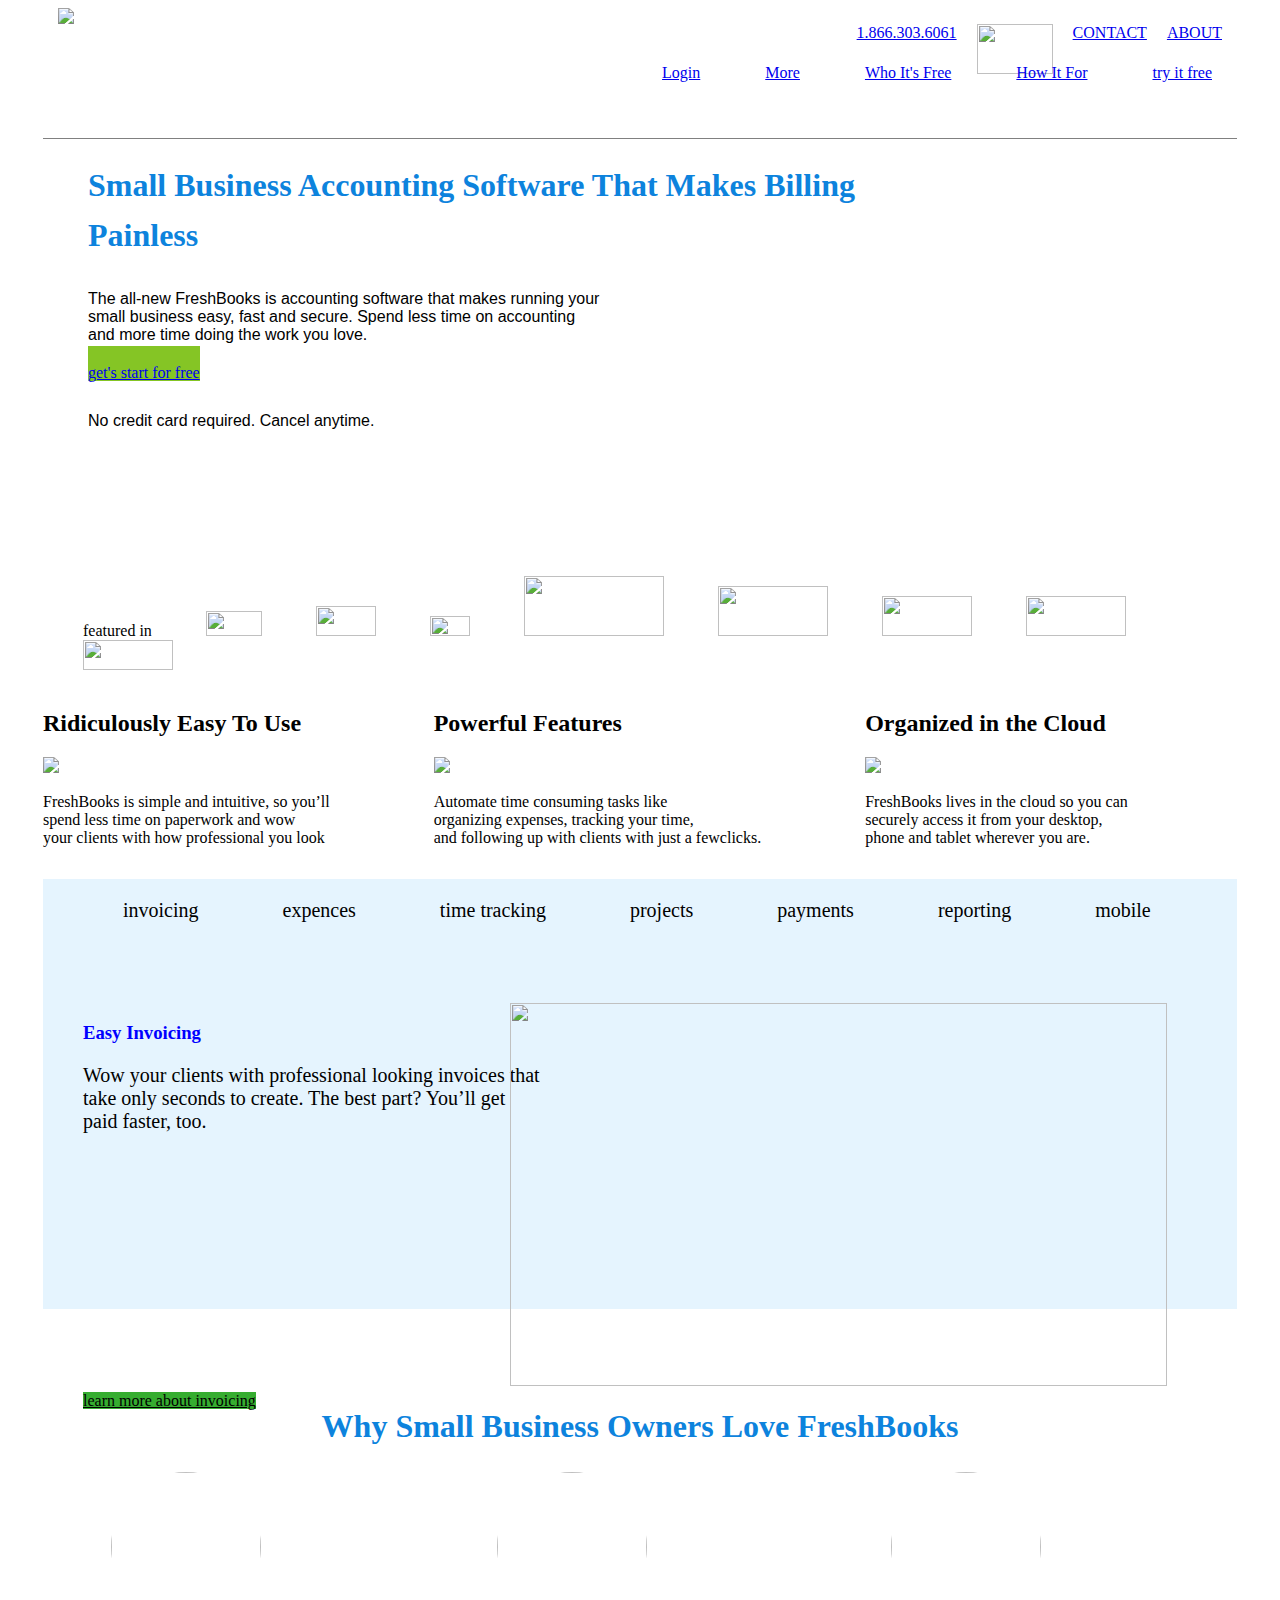
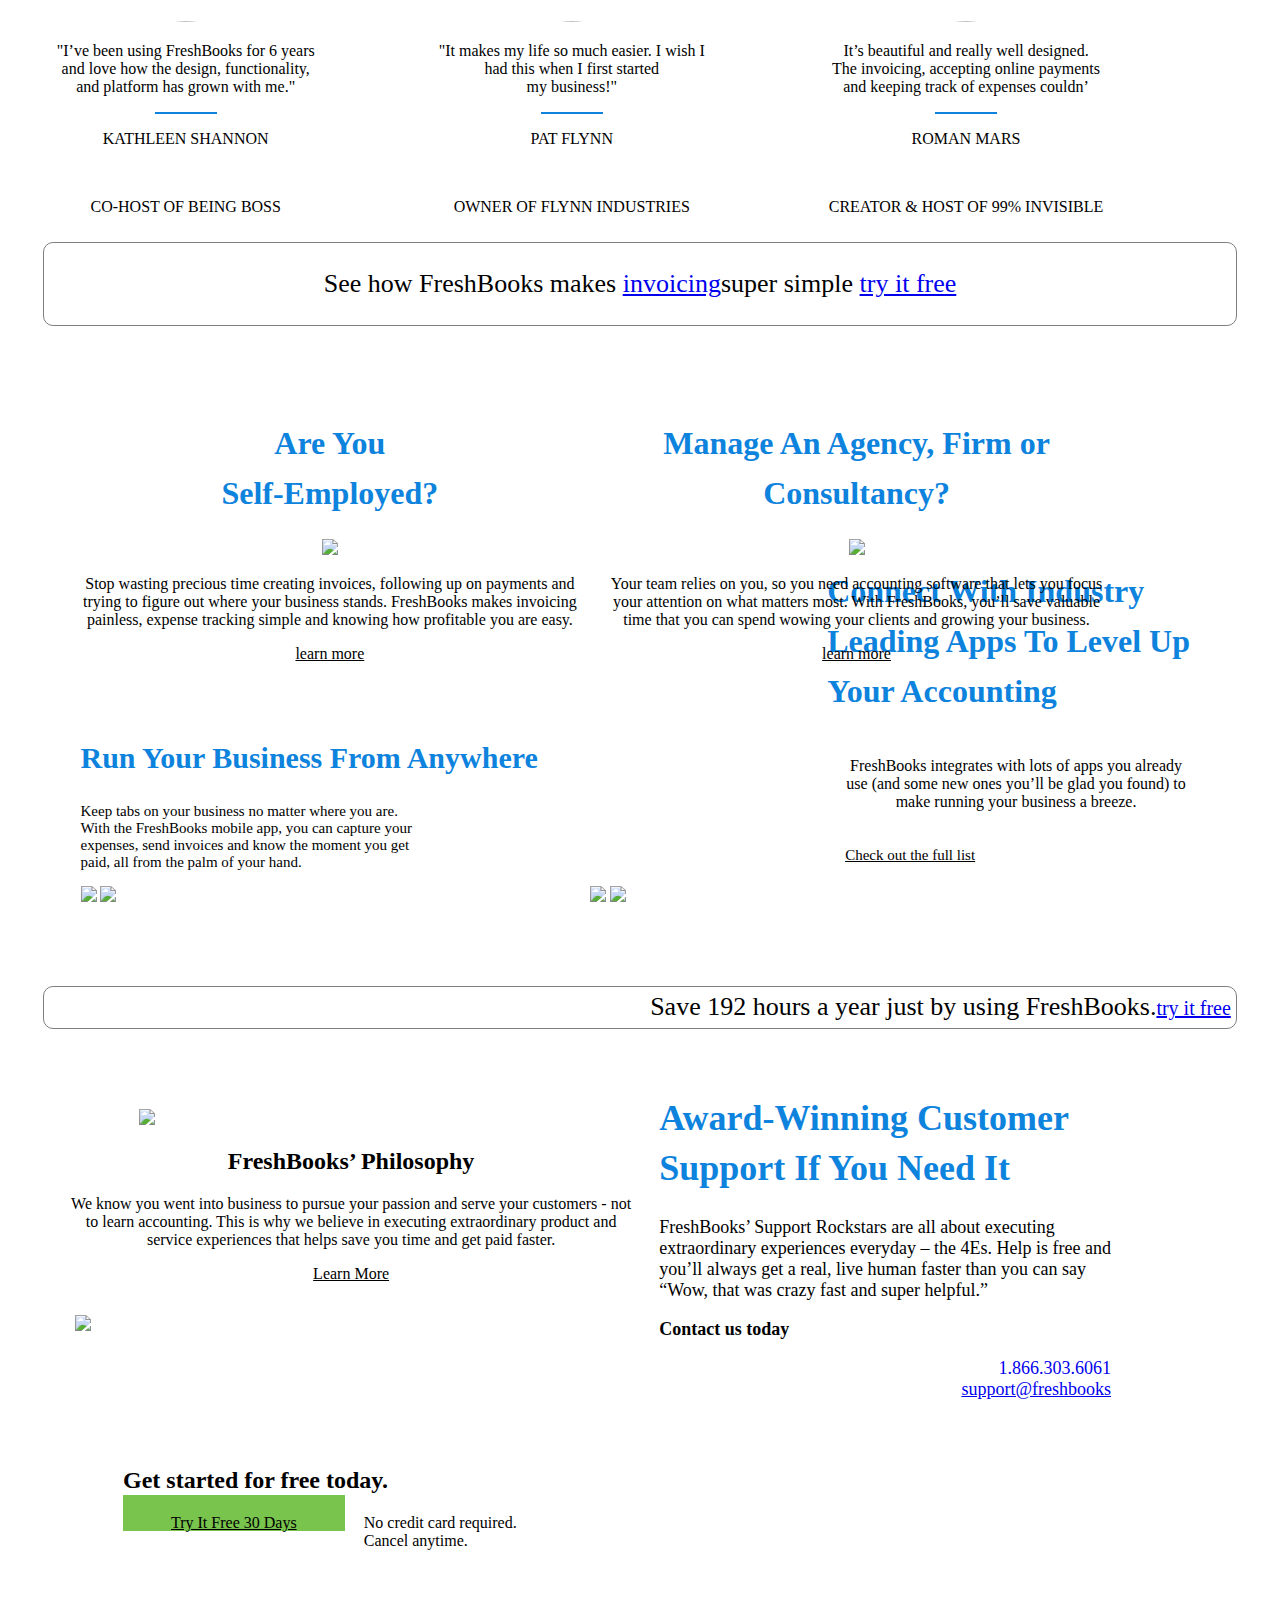
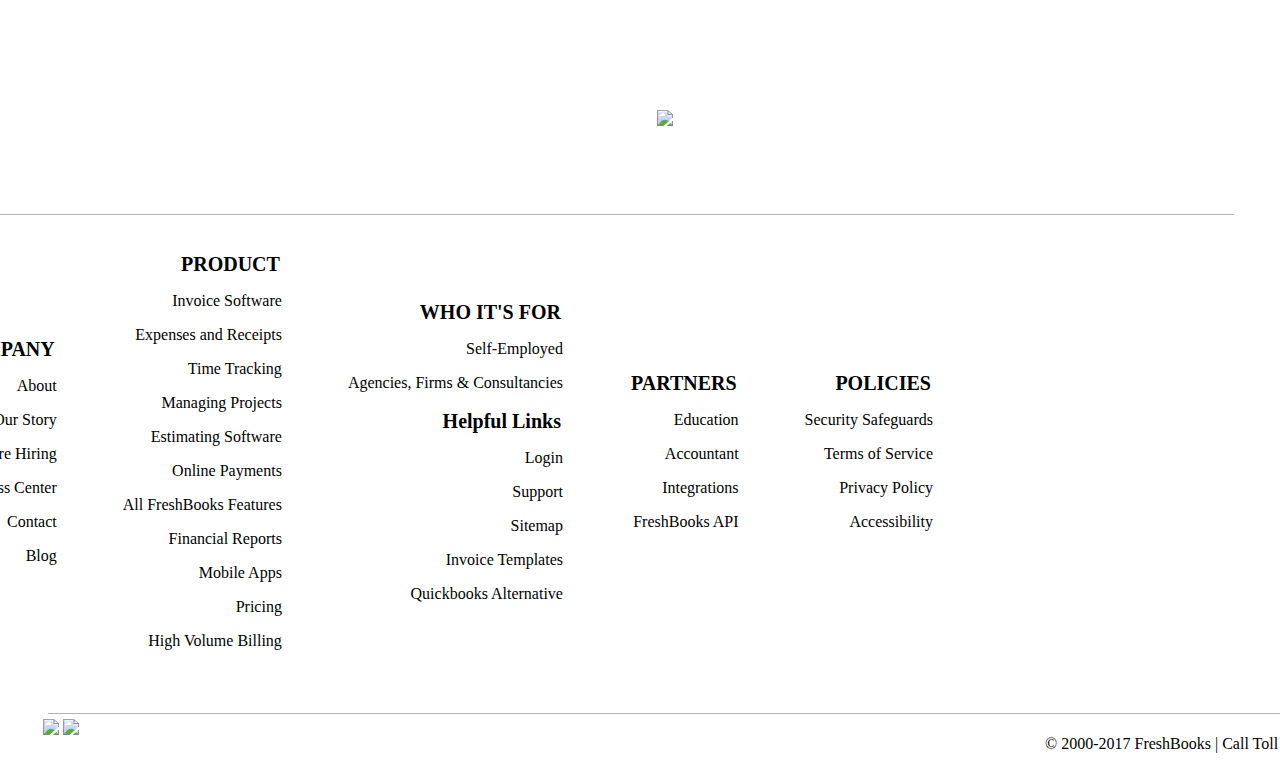
==== index.html @ 852a079d "Add files via upload" ====
<!DOCTYPE html>
<html>
<head>
	<title></title>
	<meta charset="utf-8">
	<link rel="stylesheet" type="text/css" href="css/font-awesome.css">
	<link rel="stylesheet" type="text/css" href="css/bootstrap.css">
	<link rel="stylesheet" type="text/css" href="style.css">
</head>
<body>
<header>
	<div class="logo"><img src="images/images fresh.png" width="120"></div>
			<div class="haute">
				<nav class="row" height="70">
     <ul>
       <li><a href="#"> ABOUT</a></li>
        <li><a href="#" >CONTACT</a></li>
        <li><img src="images/images.png" width="76" height="50" ></li>
        <li><a href="#">1.866.303.6061</a></li>
      </ul>
    </nav> 
      </div>
			<div class="basse">
				<ul>
					<li><a href="#" class="btn btn-primary btn-xm">try it free</a></li>
					<li><a href="#"> How It For</a></li>
        <li><a href="#" >Who It's Free </a></li>
        <li><a href="#">More</a></li>
        <li><a href="#">Login</a></li>
				</ul>
			</div>
</header>
<div class="corps">
	<h1 >Small Business Accounting Software That Makes Billing<br> Painless</h1>
	<p>The all-new FreshBooks is accounting software that makes running your<br> small business easy, fast and secure. Spend less time on accounting<br> and more time doing the work you love.</p>
	<a href="#" class="btn btn-success btn-lg">get's start for free</a><br>
	<p>No credit card required. Cancel anytime.</p>
</div>
<div class="sponsor">
	<ul>
		<li>featured in</li>
		<li><img src="image/cnet.svg" width="56px" height="25px"></li>
		<li><img src="image/forbes.svg" width="60px" height="30px"></li>
		<li><img src="image/cnn.svg"  width="40px" height="20px"></li>
		<li><img src="image/the-new-york-times.svg"  width="140px" height="60px"></li>
		<li><img src="image/techcrunch.svg"  width="110px" height="50px"></li>
		<li><img src="image/mashable.svg"  width="90px" height="40px"></li>
		<li><img src="image/bloomberg.svg"  width="100px" height="40px"></li>
		<li><img src="image/fast-company.svg"  width="90px" height="30px"></li>
	</ul>
</div>
<div class="cloud">
	<div class="clo">
		<h2>Ridiculously Easy To Use</h2>
		<img src="image/pillar-easy-to-use.png">
		<p>FreshBooks is simple and intuitive, so you’ll <br>spend less time on paperwork and wow <br>your clients with how professional you look</p>
	</div>
	<div class="clos">
		<h2>Powerful Features</h2>
		<img src="images/pillar-powerful-features.png">
		<p>Automate time consuming tasks like <br>organizing expenses, tracking your time, <br>and following up with clients with just a fewclicks.</p>
	</div>
	<div class="clo">
	<h2>Organized in the Cloud</h2>
		<img src="image/pillar-cloud.png">
		<p>FreshBooks lives in the cloud so you can<br>securely access it from your desktop,<br>phone and tablet wherever you are.</p>
	</div>
	
</div>
<div class="innove">
	<div class="innove-menu">
		<ul>
			<li><a>invoicing</a></li>
			<li><a>expences</a></li>
			<li><a>time tracking</a></li>
			<li><a>projects</a></li>
			<li><a>payments</a></li>
			<li><a>reporting</a></li>
			<li><a>mobile</a></li>
		</ul>
	</div>
	<h3>Easy Invoicing</h3>
	<p>Wow your clients with professional looking invoices that<br> take only seconds to create. The best part? You’ll get <br>paid faster, too.</p>
	<a href="#" class="btn btn-primary btn-lg">learn more about invoicing</a>
	<img src="images/carousel-invoices.png" width="657px" height="383px">
</div>
	<div class="sma">
	<h1>Why Small Business Owners Love FreshBooks</h1>
		<div class="kat">
			<img src="images/kathleen-shannon@2x2.jpg" class="image-circle">
			<p>"I’ve been using FreshBooks for 6 years <br>and love how the design, functionality,<br>and platform has grown with me."
			</p>
			<hr><p>KATHLEEN SHANNON </p><br><p>CO-HOST OF BEING BOSS</p>
		</div>
		<div class="pat">
			<img src="images/pat-flynn-photo@2x1.jpg" class="image-circle">
			<p>"It makes my life so much easier. I wish I <br>had this when I first started <br>my business!"</p>
			<hr><p>PAT FLYNN </p><br><p>OWNER OF FLYNN INDUSTRIES</p>
		</div>
		<div class="rom">
			<img src="images/roman-mars@2x.jpg" class="image-circle">
			<p>It’s beautiful and really well designed. <br>The invoicing, accepting online payments<br> and keeping track of expenses couldn’</p>
			<hr><p>ROMAN MARS </p><br><p>CREATOR & HOST OF 99% INVISIBLE</p>
		</div>

	</div>
	<div class="fax">
		<p>See how FreshBooks makes <a href="#">invoicing</a>super simple <a href="#" class="btn btn-success">try it free</a></p>
	</div>
	<div class="learn">
		<div class="empl">
			<h1>Are You<br>Self-Employed?</h1>
			<img src="image/self.jpg">
			<p>Stop wasting precious time creating invoices, following up on payments and <br>trying to figure out where your business stands. FreshBooks makes invoicing <br>painless, expense tracking simple and knowing how profitable you are easy.</p>
			<a href="#" class="btn btn-primary">learn more</a>	
		</div>
		<div class="age">
			<h1>Manage An Agency, Firm or<br>Consultancy?</h1>
			<img src="image/agencies.jpg">
			<p>Your team relies on you, so you need accounting software that lets you focus <br>your attention on what matters most. With FreshBooks, you’ll save valuable <br>time that you can spend wowing your clients and growing your business.</p>
			<a href="#" class="btn btn-primary">learn more</a>
				
		</div>
	</div>
<div class="run">
  <div class="col">
     <h1>Run Your Business From Anywhere</h1>	
     <p>Keep tabs on your business no matter where you are.<br> With the FreshBooks mobile app, you can capture your <br>expenses, send invoices and know the moment you get<br> paid, all from the palm of your hand.</p>	
     <img src="images/apple.png" width="130">
     <img src="images/image play.jpg" width="130">
     </div>
     </div>

     <img src="images/mobile-download.png" width="600">

<img src="images/add-ons-rev.png" width="700">

<div class="con">
   <h1>Connect With Industry <br>Leading Apps To Level Up <br>Your Accounting</h1>
<p>FreshBooks integrates with lots of apps you already <br>use (and some new ones you’ll be glad you found) to <br> make running your business a breeze.</p>
 <a href="#" class="btn btn-primary">Check out the full list</a>
 </div>  
   	

<div class="save">
		<p>Save 192 hours a year just by using FreshBooks.<a href="#" class="btn btn-success">try it free</a></p>
	</div>
 

  <div class="support-customer">
  <h1>Award-Winning Customer <br>Support If You Need It</h1>
  <p>FreshBooks’ Support Rockstars are all about executing<br> extraordinary experiences everyday – the 4Es. Help is free and<br> you’ll always get a real, live human faster than you can say<br> “Wow, that was crazy fast and super helpful.”</p>
  <p><strong>Contact us today</strong></p>
  <span class="cont-det">
  <a href="tel:tel:18663036061"><span class="phone">1.866.303.6061</a>
  <p><a href="maillto:Support@fresbooks.com">support@freshbooks</a></p>
  </span>
  </div>


<div class="support-img">
			<img src="images/support.jpg" width="500">
		</div>
<div class="fresh-philo">
	<h2>FreshBooks’ Philosophy</h2>
	<p>We know you went into business to pursue your passion and serve your customers - not<br> to learn accounting. This is why we believe in executing extraordinary product and<br> service experiences that helps save you time and get paid faster.</p>

	<a href="#" class="btn btn-primary">Learn More</a>	
</div>
<div class="profile-img">
<img src="images/freshfaces.jpg" width="1300">
</div>
    
	<div class="get-started">
	<h2>Get started for free today.</h2>
	<a href="#" class="btn btn-primary">Try It Free 30 Days</a>
	<div class="cred-card">
	<span>No credit card required.<br>
    Cancel anytime.</span>
    </div>
	</div>
	
     <div class="logo-join">
   <img src="images/join-10-million.svg" width="500">
   </div>


<div class="container">
<article class="rev-elmt">
	<table>
	  <tbody>
	   <tr>
	     <td>
 <img src="images/fresh.png" width="96">
    </td>

    <td>
  <nav>
  	<h3>COMPANY</h3>
  	<p>About</p>
  	<p>Our Story</p>
  	<p>We're Hiring</p>
  	<p>Press Center</p>
  	<p>Contact<p>
    <p>Blog</p>
  </nav>
  </td>

  <td>
<nav>
<h3>PRODUCT</h3>
  	<p>Invoice Software</p>
  	<p>Expenses and Receipts</p>
  	<p>Time Tracking</p>
  	<p>Managing Projects</p>
  	<p>Estimating Software<p>
    <p>Online Payments</p>
    <p>All FreshBooks Features</p>
  	<p>Financial Reports</p>
  	<p>Mobile Apps</p>
  	<p>Pricing</p>
  	<p>High Volume Billing<p>
</nav>
</td>

  <td>
  <nav>
  	<h3>WHO IT'S FOR</h3>
  	<p>Self-Employed</p>
  	<p>Agencies, Firms & Consultancies</p>

    <h3>Helpful Links</h3>
    <p>Login</p>
  	<p>Support</p>
  	<p>Sitemap</p>
  	<p>Invoice Templates</p>
  	<p>Quickbooks Alternative<p>
  </nav>
</td>

   <td>
   <nav>
   	<h3>PARTNERS</h3>
    <p>Education</p>
  	<p>Accountant</p>
  	<p>Integrations</p>
  	<p>FreshBooks API<p>
   </nav>
  </td>
   
   <td>
  <nav>
    <h3>POLICIES</h3>
    <p>Security Safeguards</p>
  	<p>Terms of Service</p>
  	<p>Privacy Policy</p>
  	<p>Accessibility<p>
  </nav>
   </td>
   </tr>
   </tbody>
   </table>
   </div>
</article>
  <footer>


         <div class="container">
            <div class="card-icons">

				<a href="https://www.twitter.com/" class="icon-circle"><i class="fa fa-twitter"></i></a>
				<a href="https://www.facebook.com/" class="icon-circle" ><i class="fa fa-facebook"></i></a>
				<a href="https://plus.google+.com/" class="icon-circle"><i class="fa fa-google+"></i></a>
				<a href="https://www.youtube.com/" class="icon-circle"><i class="fa fa-youtube"></i></a>
				<a href="https://www.instagram.com/" class="icon-circle" ><i class="fa fa-instagram"></i></a>
			</div>
			</div>
           <div class="app-store-apple">
			<img src="images/image play.jpg" width="120">
            <img src="images/apple.png" width="120">
            </div>


            <div class="footer-copy">
              <div class="col-lg 6 col-xs 6" >
				<span>&copy; 2000-2017 FreshBooks | Call Toll Free: 1.866.303.6061</span>
			</div>
			</div>
			

 </footer>			


    		
			
    

</body>
</html>
---- style.css ----
header{
	
	height: 130px;
	border-bottom: 1px solid;
	border-color: gray;
}

body{
	padding-left: 35px;
	padding-right: 35px;

}
.logo{
	width: 120px;
	height: 20px;
	margin-left: 15px;
	float: left;
}
.haute{
	width: 850px;
	height: 40px;
	float: right;
	margin-right: 15px;
	text-align: left;

}
.basse{
	width: 900px;
	height: 40px;
	float: right;
	margin-right: 15px;
}
.haute ul li{
	float: right;
	display: inline-block;
	padding-left: 20px;
	color: rgb(173, 173, 173);
}
.basse ul li{
	display: inline-block;
	padding-left: 55px;
	float: right;
	padding-right: 10px;
	color: rgb(173, 173, 173);
}


.corps{
	width: 1280px;
	height: 400px;
	background-image: url("images/home.jpg");
	padding-left: 45px;
}
h1{
	color: #0d83dd;
	line-height: 50px;
}
.corps p{
	font-family: arial;
	margin-top: 30px;
	margin-bottom: 20px;
	text-align: left;
}
.corps .btn{
	width: 250px;
	height: 60px;
	margin-bottom: 20px;
	background-color: #85c525;
	padding-top: 18px;
}*/
.sponsor{
	background-color: #f1f1f1;

	}

.sponsor ul li{
	list-style-type:none;
	display: inline; 
	padding-right: 50px;

}
.cloud .clo,.clos{
	display: inline-block;
	margin-right: 100px;
}
.innove{
	height:430px;
	background-color: #e5f4fe;
	padding-left: 40px;
}
.innove ul li{
	display: inline-block;
	padding-right: 80px;
	padding-top: 20px;
	font-size: 20px;


}
.innove img{
	position: relative;
	bottom: 150px;
	left: 250px;
	
}
.innove .btn{
	color: black;
	background-color:transparent;
	background-color: rgb(54, 173, 48);
	position: relative;
	bottom: 130px;
}
.innove .btn:hover{
	color: white;
	background-color: green; }
.innove h3{
	color: blue;
	margin-top: 100px;
	margin-bottom: 20px;
}
.innove p{
	font-size: 20px;
}
.sma img {
	width: 150px;
	height: 150px;
}
.image-circle{
	border-radius: 100%;

}


.sma{
	position: relative;
	top: 70px;
	text-align: center;
}
.sma .kat,.pat,.rom{
	display: inline-block;
	padding-right: 120px;
}

hr {
	width: 60px;
	border: 1px solid #0d83dd ;
}


.fax{
	border: 1px solid gray;
	position: relative;
	top: 80px;
	text-align: center;
	border-radius: 10px;
	font-size: 26px;
}
.fax.btn{
	width: 180px;
	height: 70px;
	margin-top: 10px;
	font-size: 20px;
	padding-bottom: 30px;
}
.learn{
	position: relative;
	top: 150px;
	margin: 0 40px;

}
.learn .empl,.age{
	display: inline-block;
	text-align: center;
	padding-right: 30px;

}
.learn .btn{
 	width: 150px;
 	height: 30px;
 	background: transparent;
 	color: black;
 	
}
.learn .btn:hover{
	color: white;
	background: blue;
}
/*.mob{
	position: relative;
	top: 120px;
}
.phone{
	
	background: black;
}
.mobile h1{
	padding-top: 90px;
}
.co{
	position: relative;
	top: 200px;
	width: 330px;
	height: 480px;
}
.c2{
	float: right;

}*/

.run {
   display: inline-block;
   padding-top: 200px;
   font-size: 15px;
  margin-left: 2.5em;
  margin-right : 3.2em;
  
}

.con{
	float: right;
	padding-top: 25px;
	padding: 2em;
}

.con .btn{
	width: 200px;
 	height: 50px;
 	background: transparent;
 	color: black;
 	text-align: center;
 	font-size: 15px;
 	border-color: rgb(160, 155, 155);
 	padding: 1.2em;
}

.con p{
	text-align: center;
	padding: 1.2em;
}


.save{
	border: 1px solid gray;
	position: relative;
	top: 80px;
	text-align: right;
	border-radius: 10px;
	font-size: 26px;
}
.save .btn{
	width: 180px;
	height: 50px;
	margin-top: 10px;
	font-size: 20px;
	padding-bottom: 30px;
}
.save p {
	float: center;
    text-align: right;
    margin: 0.2em
}
.support-customer {
	float: right;
	padding-top: 120px;
	text-align: justify;
	font-size: 18px;
	padding-right: 7em;
	font-family: times New Roman, sans-serif;
}

.support-img{
	padding-top: 10em;
	margin-left: 6em;
}

 a{
 text-align: left;
}

.fresh-philo{
	text-align: center;
}

.fresh-philo .btn{
   color: black;
	background-color:transparent;
	bottom: 130px;
	border-color: rgb(196, 194, 194);
	width: 10em;
}

.profile-img{
	padding: 2em;
	padding-left: 2em;
	margin-right: 2.2em;
	text-align: left;
}

.get-started{
	float: left;
	padding: 5em;
}
.logo-join img{
	float: right;
	text-align: left;
	padding: 5em;
}

.get-started .btn{
	color: black;
	background-color: rgb(120, 196, 76);
	bottom: 500px;
	border-color:rgb(196, 194, 194) ;
	width: 18em;
	padding-left: 3em;
	padding-right: 3em;
	padding-top: 1.2em;
	height: 4.5em;
	text-align: center;
}

.cred-card{
	float: right;
	text-align: center;
}

span{
	float: right;

}

.get-started .cred-card{
	margin-left: 1.2em;
	text-align: justify;
}


/*.footer-log {
	float: left;
	padding: 9em;
	text-align: left;
}

.footer-comp{
	display: inline-table;
	text-align: center;
	padding: 8em;

	
}

.footer-prod{
	display: inline-table;
	float: right;	
}


.footer-for{
	display: inline-table;
	float: right;
}


.footer-part{
	display: inline-table;
	float: right;
	
}

.footer-poli{
	display: inline-table;
	float: right;
}*/

footer{
	text-align: center;
	float: left;
	clear: both;
}

td{
	padding: 2em;

}


td h3{
	font-size: 20px;
	height: 1px solid;
	padding-top: 0.1em;
	margin: 0.1em;
	text-align: center;

}
.rev-elmt h3{
   text-align: right;

}

.icon-circle {
	width: 18em;
	font-size: 35px;
	text-align: right;
}

.card-icon{
float: right;
text-align: right;
}
.footer-copy {
	text-align: right;
	float: right;
	padding: 1em;
	padding-right: 2em;

}

.app-store-apple{
	float: left;
	text-align: right;
}

.container{
	float: right;
	text-align: right;
	margin: 0.3em;
	margin-top: 0.5em;
	border-top: 1px solid;
	width: 1400px;
	margin-right: 0.2em;
	border-color: rgb(183, 178, 178);

}
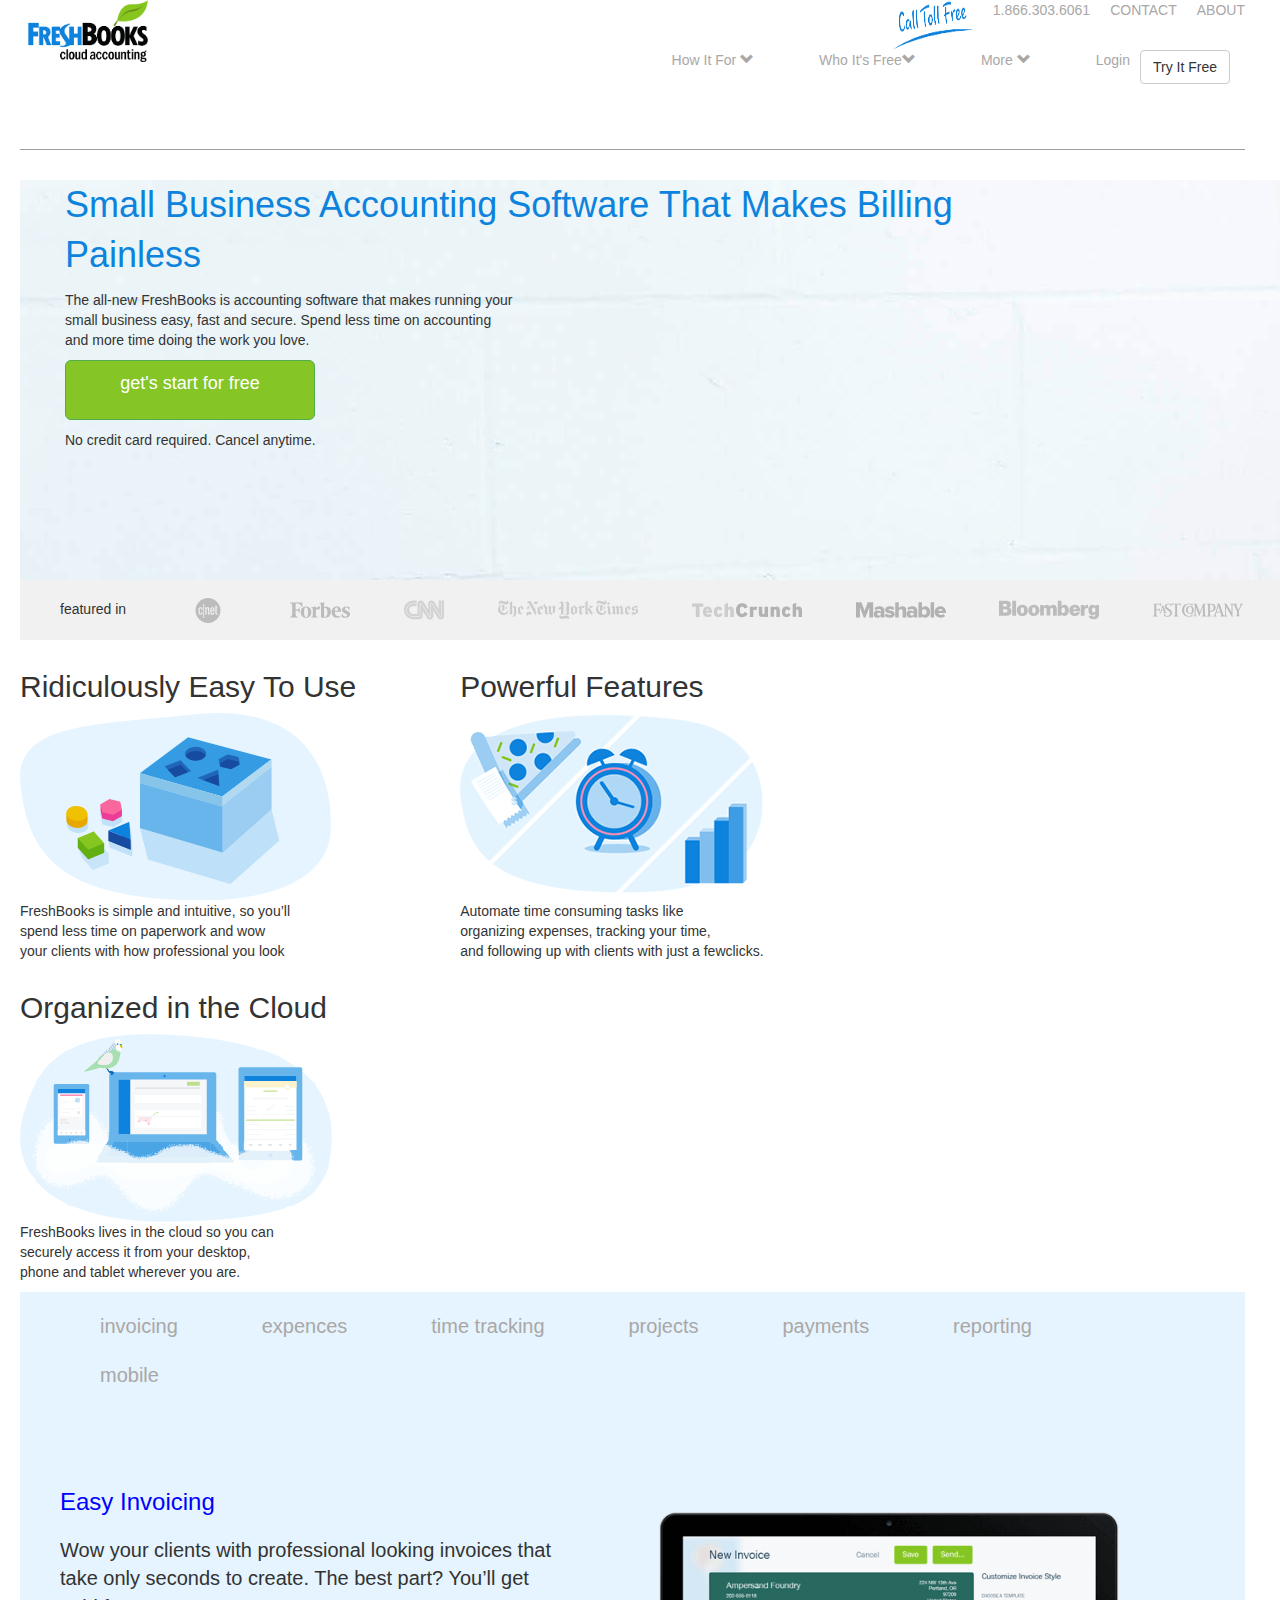
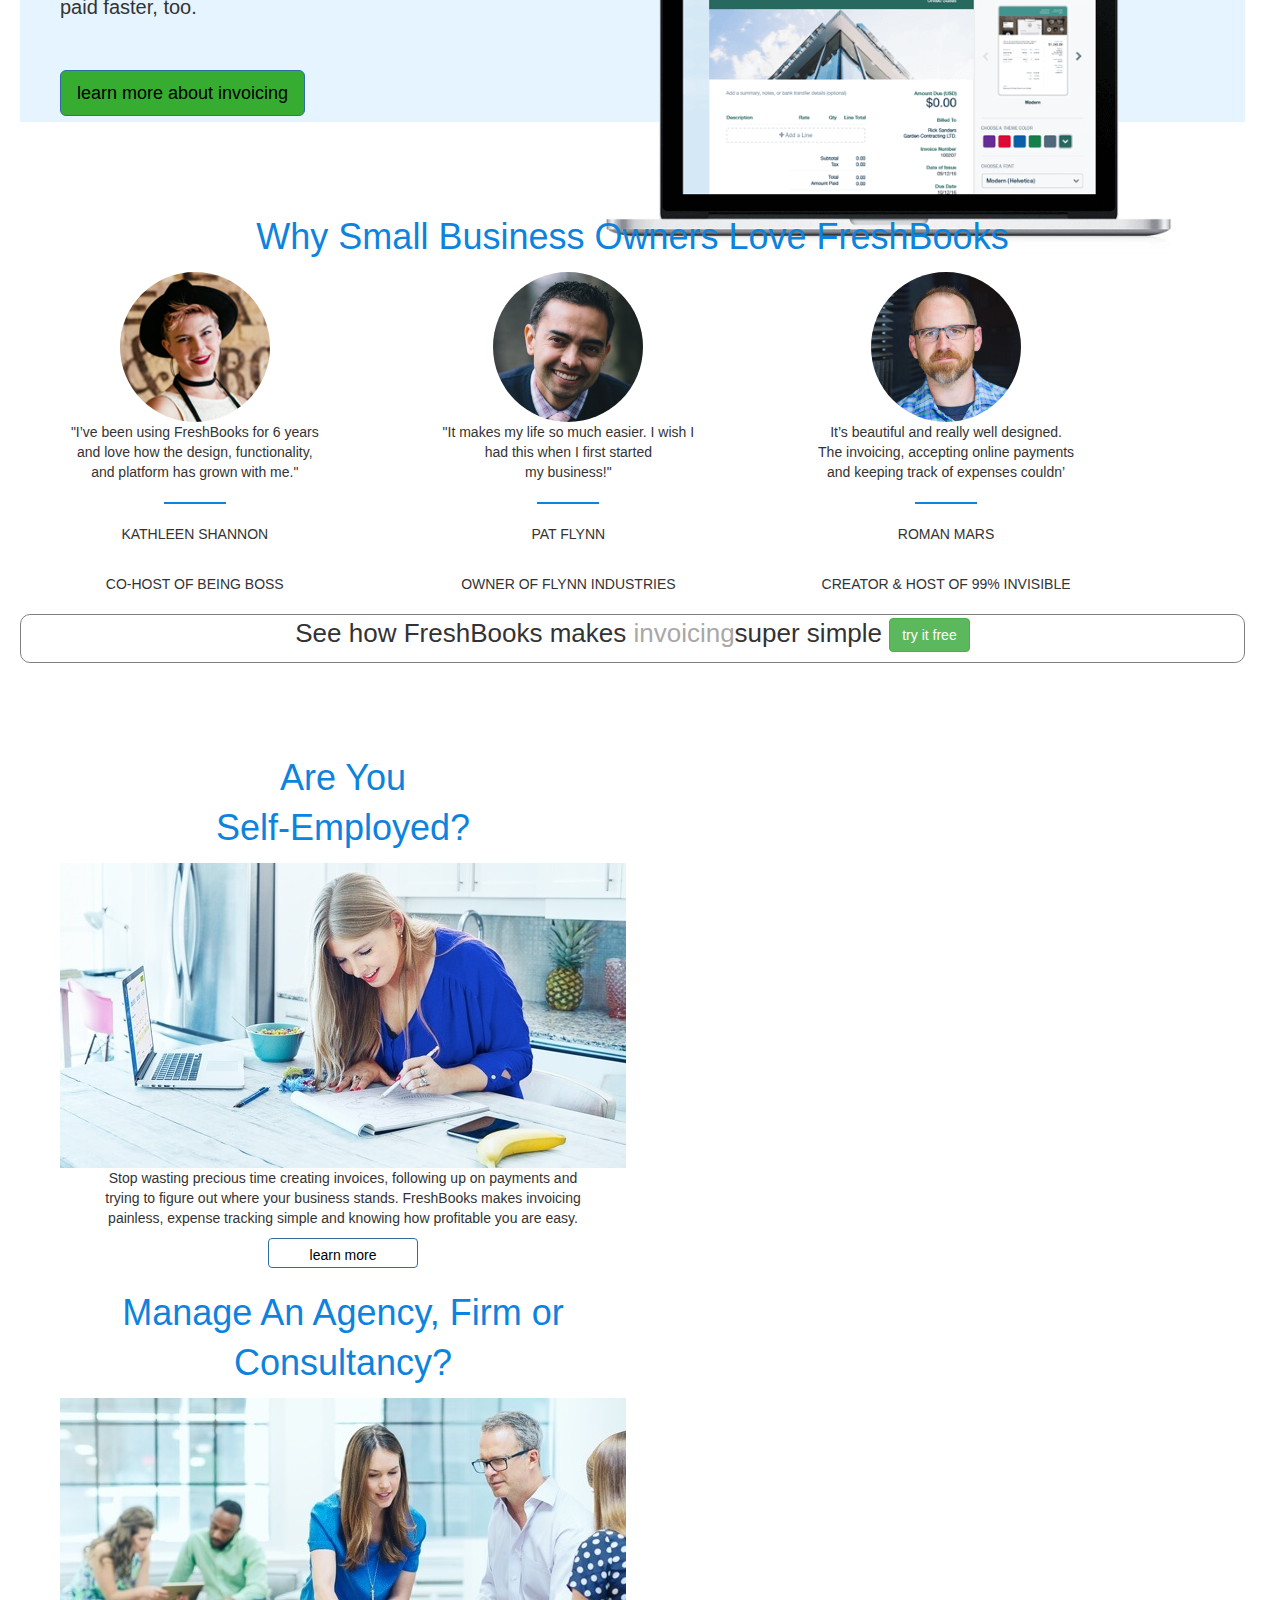
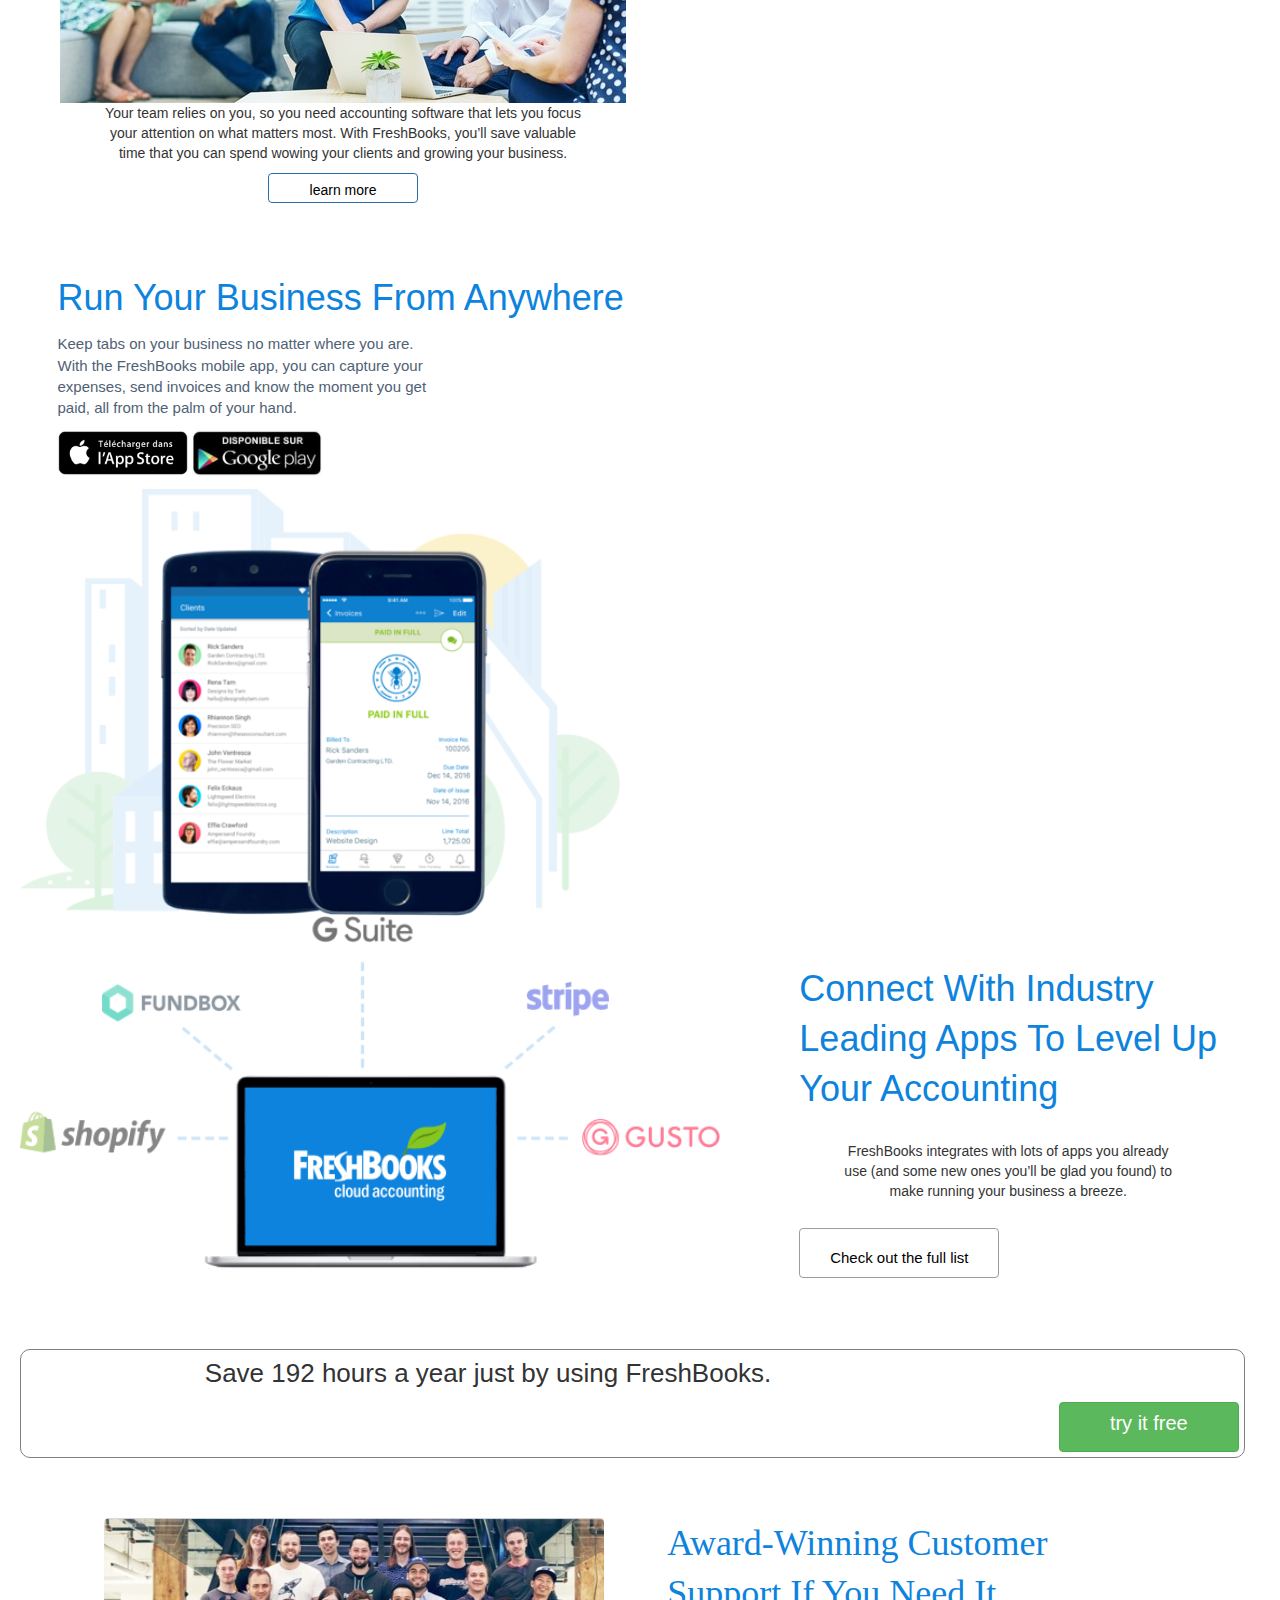
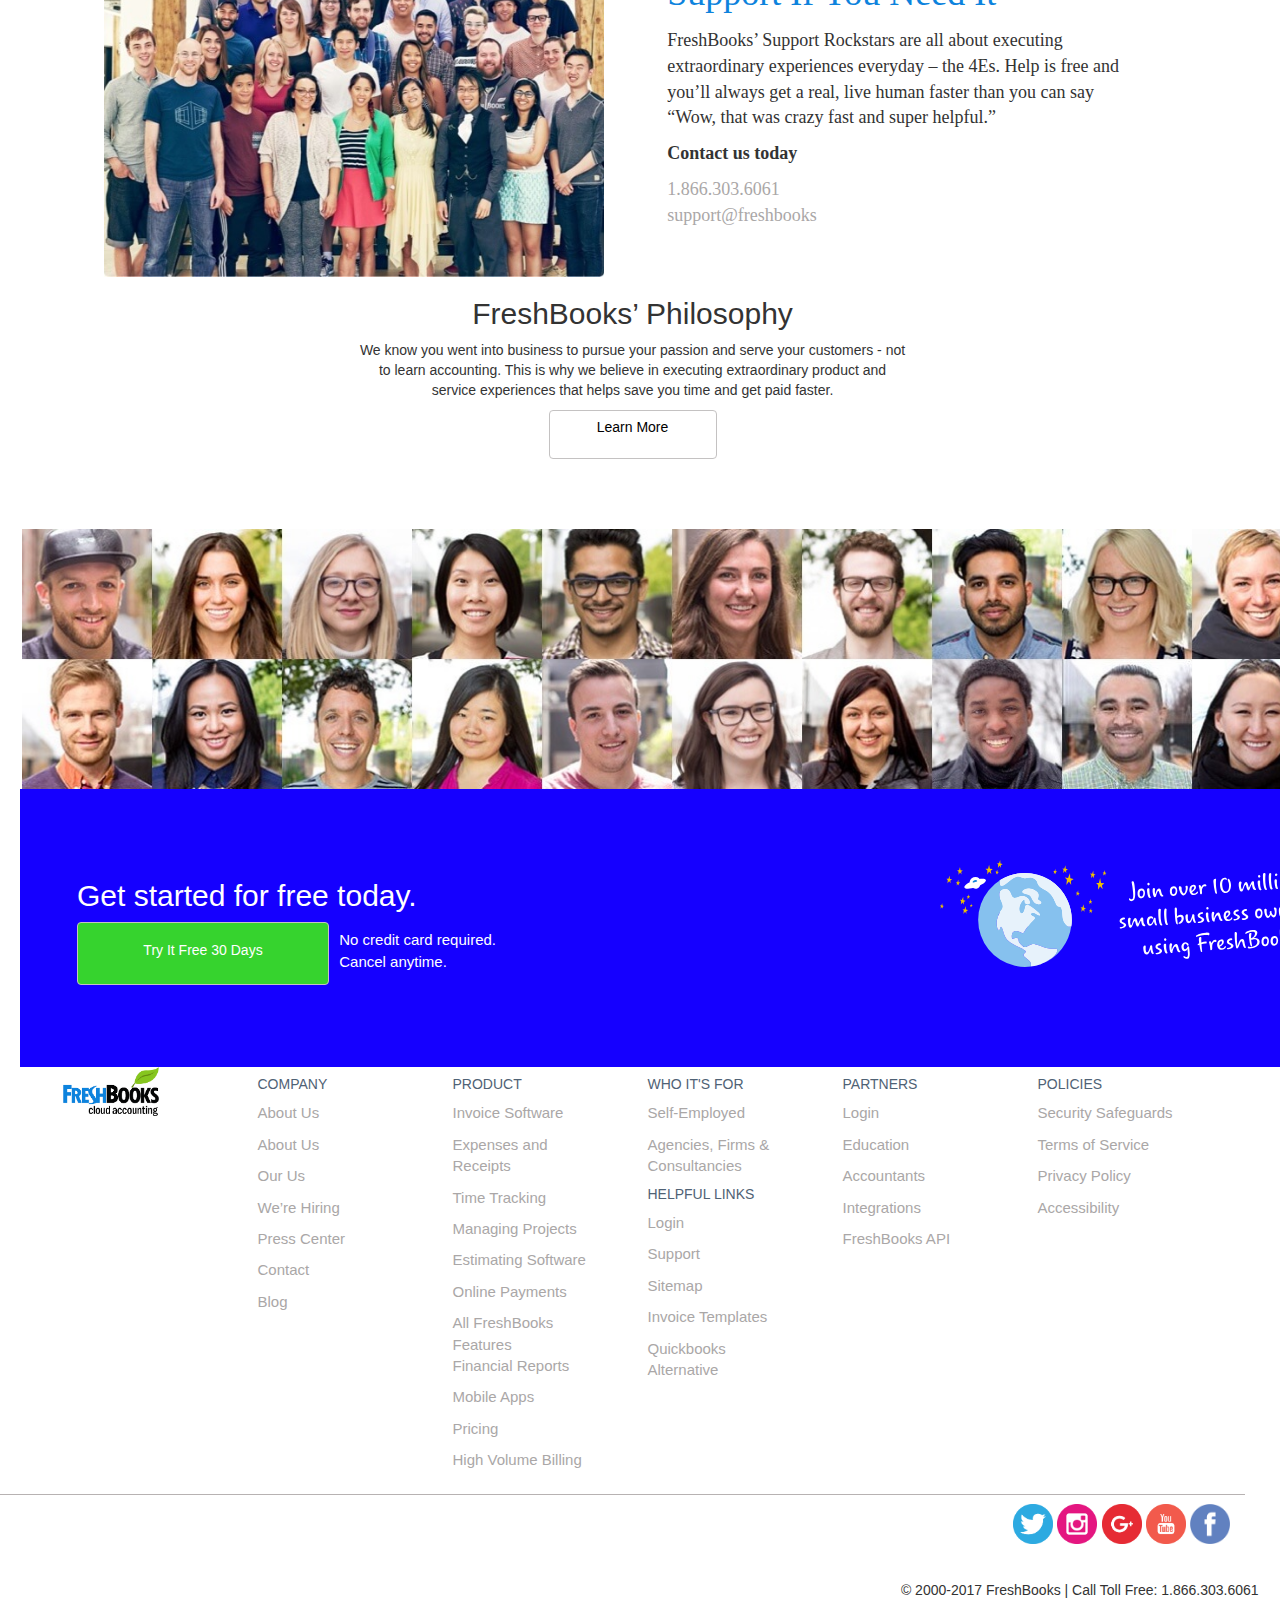
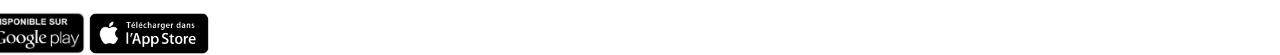
==== commit 1a979ea9: "première version" ====
--- a/index.html
+++ b/index.html
@@ -8,27 +8,81 @@
 	<link rel="stylesheet" type="text/css" href="style.css">
 </head>
 <body>
-<header>
+<header class="card">
 	<div class="logo"><img src="images/images fresh.png" width="120"></div>
 			<div class="haute">
 				<nav class="row" height="70">
      <ul>
        <li><a href="#"> ABOUT</a></li>
         <li><a href="#" >CONTACT</a></li>
-        <li><img src="images/images.png" width="76" height="50" ></li>
         <li><a href="#">1.866.303.6061</a></li>
+        <li><img src="images/images.png" width="80" height="50" ></li>
+        
       </ul>
     </nav> 
       </div>
 			<div class="basse">
 				<ul>
-					<li><a href="#" class="btn btn-primary btn-xm">try it free</a></li>
-					<li><a href="#"> How It For</a></li>
-        <li><a href="#" >Who It's Free </a></li>
-        <li><a href="#">More</a></li>
-        <li><a href="#">Login</a></li>
+					<!--<li><a href="#" class="btn btn-primary btn-xm">try it free</a></li>-->
+					<!--<div class="row">
+<div class="col-lg-6">
+<button class="pull-right btn btn-default">Try It Free</button>
+</div>
+</div>-->
+<button class="pull-right btn btn-default">Try It Free</button>
+
+					<li><a href="#">Login</a></li>
+                   <li><a href="#" >More <span class="glyphicon glyphicon-chevron-down"></a></li>
+                   <li><a href="#">Who It's Free<span class="glyphicon glyphicon-chevron-down"> </a></li>
+                   <li><a href="#">How It For <span class="glyphicon glyphicon-chevron-down"></a></li>
 				</ul>
 			</div>
+<!--<form  class="form-vertical col-lg-12">
+<div class="row">
+<div class="form-group">
+<label for="select" class="col-lg-2"> More </label>
+<div class="col-lg-2">
+<select id="select" class="form-control" >
+<option>Add-Ons</option>
+<option>Pricing</option>
+<option>Blog</option>
+<option>Support</option>
+</select>
+</div>
+</div>
+
+<div class="form-group">
+<label for="select" class="col-lg-2">Who It's For </label>
+<div class="col-lg-2">
+<select id="select" class="form-control" >
+<option>Self-Employed</option>
+<option>Agencies,Firms&Consultancies</option>
+</select>
+</div>
+</div>
+
+<div class="form-group">
+<label for="select" class="col-lg-2">How It Works </label>
+<div class="col-lg-2">
+<select id="select" class="form-control" >
+<option>Invoicing</option>
+<option>Expenses</option>
+<option>Times TRacking</option>
+<option>Projects</option>
+<option>Estimates</option>
+<option>Payements</option>
+<option>Reporting</option>
+<option>Mobile</option>
+</select>
+</div>
+</div>
+</div>-->
+<!--<div class="form-group1">
+<div class="col-lg-6">
+<label>Login</label>
+</div>-->
+
+</form>
 </header>
 <div class="corps">
 	<h1 >Small Business Accounting Software That Makes Billing<br> Painless</h1>
@@ -171,129 +225,111 @@
 <img src="images/freshfaces.jpg" width="1300">
 </div>
     
+
+    <div class="container2">
 	<div class="get-started">
+	<div class="col-lg-6">
 	<h2>Get started for free today.</h2>
 	<a href="#" class="btn btn-primary">Try It Free 30 Days</a>
 	<div class="cred-card">
-	<span>No credit card required.<br>
-    Cancel anytime.</span>
+	<p>No credit card required.<br>
+    Cancel anytime.</p>
     </div>
 	</div>
 	
      <div class="logo-join">
+     <div class="col-lg-6">
    <img src="images/join-10-million.svg" width="500">
    </div>
-
+   </div>
+   </div>
+   </div>
 
 <div class="container">
-<article class="rev-elmt">
-	<table>
-	  <tbody>
-	   <tr>
-	     <td>
- <img src="images/fresh.png" width="96">
-    </td>
-
-    <td>
-  <nav>
-  	<h3>COMPANY</h3>
-  	<p>About</p>
-  	<p>Our Story</p>
-  	<p>We're Hiring</p>
-  	<p>Press Center</p>
-  	<p>Contact<p>
-    <p>Blog</p>
-  </nav>
-  </td>
-
-  <td>
-<nav>
-<h3>PRODUCT</h3>
-  	<p>Invoice Software</p>
-  	<p>Expenses and Receipts</p>
-  	<p>Time Tracking</p>
-  	<p>Managing Projects</p>
-  	<p>Estimating Software<p>
-    <p>Online Payments</p>
-    <p>All FreshBooks Features</p>
-  	<p>Financial Reports</p>
-  	<p>Mobile Apps</p>
-  	<p>Pricing</p>
-  	<p>High Volume Billing<p>
-</nav>
-</td>
-
-  <td>
-  <nav>
-  	<h3>WHO IT'S FOR</h3>
-  	<p>Self-Employed</p>
-  	<p>Agencies, Firms & Consultancies</p>
-
-    <h3>Helpful Links</h3>
-    <p>Login</p>
-  	<p>Support</p>
-  	<p>Sitemap</p>
-  	<p>Invoice Templates</p>
-  	<p>Quickbooks Alternative<p>
-  </nav>
-</td>
-
-   <td>
+	<div class="row">
+	<div class="col-lg-2">
+	<img src="images/fresh.png" width="96">
+	</div>
+	   <div class="col-lg-2">
+	   <h5>COMPANY</h5>
+	   <p><a href="">About Us</a></p>
+	   <p><a href="">About Us</a></p>
+	   <p><a href="">Our Us</a></p>
+	   <p><a href="">We’re Hiring</a></p>
+	   <p><a href="">Press Center</a></p>
+	   <p><a href="">Contact</a></p>
+	   <p><a href="">Blog</a></p>
+	   </div> 
+    <div class="col-lg-2">
+     <h5>PRODUCT</h5>
+       <p><a href="">Invoice Software</a></p>
+	   <p><a href="">Expenses and Receipts</a></p>
+	   <p><a href="">Time Tracking</a></p>
+	   <p><a href="">Managing Projects</a></p>
+	   <p><a href="">Estimating Software</a></p>
+	   <p> <a href="">Online Payments</a></p>
+	   <a href="">All FreshBooks Features</a>
+	   <p><a href="">Financial Reports</a></p>
+	   <p><a href="">Mobile Apps</a></p>
+	   <p><a href="">Pricing</a></p>
+	   <p><a href="">High Volume Billing</a></p>
+    </div>
+    <div class="col-lg-2">
+    <h5>WHO IT'S FOR</h5>
+      <p> <a href="">Self-Employed</a></p>
+	  <p> <a href="">Agencies, Firms & Consultancies</a></p>
+	   <h5>HELPFUL LINKS</h5>
+	 <p>  <a href="">Login</a></p>
+	  <p> <a href="">Support</a></p>
+	  <p> <a href="">Sitemap</a></p>
+	  <p> <a href="">Invoice Templates</a></p>
+	  <p> <a href="">Quickbooks Alternative</a></p>
+	  </div>
+<div class="col-lg-2">
+    <h5>PARTNERS</h5>
+    <nav>
+      <p> <a href="">Login</a></p>
+	  <p> <a href="">Education</a></p>
+	  <p> <a href="">Accountants</a></p>
+	  <p> <a href="">Integrations</a></p>
+	   <p><a href="">FreshBooks API</a></p>
+	   </nav>
+	   </div>
+<div class="col-lg-2">
+   <h5>POLICIES</h5>
    <nav>
-   	<h3>PARTNERS</h3>
-    <p>Education</p>
-  	<p>Accountant</p>
-  	<p>Integrations</p>
-  	<p>FreshBooks API<p>
-   </nav>
-  </td>
-   
-   <td>
-  <nav>
-    <h3>POLICIES</h3>
-    <p>Security Safeguards</p>
-  	<p>Terms of Service</p>
-  	<p>Privacy Policy</p>
-  	<p>Accessibility<p>
-  </nav>
-   </td>
-   </tr>
-   </tbody>
-   </table>
-   </div>
-</article>
-  <footer>
-
-
-         <div class="container">
+	  <p> <a href="">Security Safeguards</a></p>
+	  <p> <a href="">Terms of Service</a></p>
+	   <p><a href="">Privacy Policy</a>
+	  <p> <a href="">Accessibility</a></p>
+	   </nav>
+</div>
+	</div>
+</div>
+         <div class="container1">
             <div class="card-icons">
-
-				<a href="https://www.twitter.com/" class="icon-circle"><i class="fa fa-twitter"></i></a>
-				<a href="https://www.facebook.com/" class="icon-circle" ><i class="fa fa-facebook"></i></a>
-				<a href="https://plus.google+.com/" class="icon-circle"><i class="fa fa-google+"></i></a>
-				<a href="https://www.youtube.com/" class="icon-circle"><i class="fa fa-youtube"></i></a>
-				<a href="https://www.instagram.com/" class="icon-circle" ><i class="fa fa-instagram"></i></a>
+            <div class="row">
+            <div class="col1-lg-6">
+
+				<a href="https://www.twitter.com/" class="icon-circle"><img src="images/images6.png" width="40"></a>
+				<a href="https://www.instagram.com/" class="icon-circle" ><img src="images/images3.png" width="40"></a>
+				<a href="https://plus.google+.com/" class="icon-circle"><img src="images/images5.png" width="40"></a>
+				<a href="https://www.youtube.com/" class="icon-circle"><img src="images/images2.png" width="40"></a>
+				<a href="https://www.facebook.com/" class="icon-circle" ><img src="images/images1.png" width="40"></a>
+				</div>
+				  <div class="footer-copy">
+				<p><br>&copy; 2000-2017 FreshBooks | Call Toll Free: 1.866.303.6061</p>
+				</div>
 			</div>
-			</div>
+			
+			<div class="col1-lg-6">
            <div class="app-store-apple">
 			<img src="images/image play.jpg" width="120">
             <img src="images/apple.png" width="120">
             </div>
-
-
-            <div class="footer-copy">
-              <div class="col-lg 6 col-xs 6" >
-				<span>&copy; 2000-2017 FreshBooks | Call Toll Free: 1.866.303.6061</span>
+            </div>
 			</div>
 			</div>
-			
-
  </footer>			
-
-
-    		
-			
-    
-
 </body>
 </html>--- a/style.css
+++ b/style.css
@@ -1,29 +1,38 @@
 header{
 	
-	height: 130px;
+	height: 150px;
 	border-bottom: 1px solid;
-	border-color: gray;
+	border-color: rgb(160, 157, 157);
+	margin-bottom: 30px;
+
 }
 
 body{
-	padding-left: 35px;
+	padding-left: 20px;
 	padding-right: 35px;
 
 }
 .logo{
 	width: 120px;
 	height: 20px;
-	margin-left: 15px;
+	bottom: 2;
+	margin-left: 8px;
 	float: left;
 }
 .haute{
 	width: 850px;
-	height: 40px;
+	height: 50px;
 	float: right;
 	margin-right: 15px;
 	text-align: left;
 
 }
+
+.btn:hover{
+  background-color: rgb(54, 211, 46);
+}
+
+
 .basse{
 	width: 900px;
 	height: 40px;
@@ -34,7 +43,7 @@
 	float: right;
 	display: inline-block;
 	padding-left: 20px;
-	color: rgb(173, 173, 173);
+	color: rgb(56, 53, 53);
 }
 .basse ul li{
 	display: inline-block;
@@ -46,9 +55,9 @@
 
 
 .corps{
-	width: 1280px;
+	width: 1345px;
 	height: 400px;
-	background-image: url("images/home.jpg");
+	background-image: url("images/home-computer-hero@2x.jpg");
 	padding-left: 45px;
 }
 h1{
@@ -57,19 +66,20 @@
 }
 .corps p{
 	font-family: arial;
-	margin-top: 30px;
-	margin-bottom: 20px;
+	margin-top: 35px
+	margin-bottom: 0.2px;
 	text-align: left;
 }
 .corps .btn{
 	width: 250px;
 	height: 60px;
-	margin-bottom: 20px;
-	background-color: #85c525;
-	padding-top: 18px;
-}*/
+	margin-bottom: 10px;
+	background-color:#85c525;
+
+}
 .sponsor{
 	background-color: #f1f1f1;
+	width: 1345px;
 
 	}
 
@@ -184,27 +194,7 @@
 	color: white;
 	background: blue;
 }
-/*.mob{
-	position: relative;
-	top: 120px;
-}
-.phone{
-	
-	background: black;
-}
-.mobile h1{
-	padding-top: 90px;
-}
-.co{
-	position: relative;
-	top: 200px;
-	width: 330px;
-	height: 480px;
-}
-.c2{
-	float: right;
-
-}*/
+
 
 .run {
    display: inline-block;
@@ -274,40 +264,54 @@
 
  a{
  text-align: left;
-}
-
-.fresh-philo{
-	text-align: center;
-}
+ color: rgb(170, 167, 167);
+}
+
+.fresh-philo {
+	text-align: center;
+}
+
 
 .fresh-philo .btn{
    color: black;
 	background-color:transparent;
 	bottom: 130px;
 	border-color: rgb(196, 194, 194);
-	width: 10em;
+	width: 12em;
+	height:3.5em;
+	border-radius: 4px;
+	box-shadow: 2em;
 }
 
 .profile-img{
-	padding: 2em;
-	padding-left: 2em;
-	margin-right: 2.2em;
+	padding: auto;
+	padding-left: 2px;
+	margin-right: auto;
 	text-align: left;
+	padding-top: 5em;
+	width: 1400px;
 }
 
 .get-started{
 	float: left;
 	padding: 5em;
+	padding-left: 3em;
+	width: 1400px;
+	background-color: rgb(21, 0, 255);
+	background-repeat: no-repeat;
+	color:white;
+
 }
 .logo-join img{
 	float: right;
 	text-align: left;
-	padding: 5em;
+	padding: 1.1px;
+	padding-left:8em;
 }
 
 .get-started .btn{
-	color: black;
-	background-color: rgb(120, 196, 76);
+	color: white;
+	background-color: rgb(54, 211, 46);
 	bottom: 500px;
 	border-color:rgb(196, 194, 194) ;
 	width: 18em;
@@ -318,13 +322,24 @@
 	text-align: center;
 }
 
+.get-started h2{
+	color: white;
+}
+
+
 .cred-card{
 	float: right;
-	text-align: center;
-}
-
-span{
-	float: right;
+	text-align: left;
+	padding: auto;
+	color: white;
+}
+
+.cred-card p{
+	float: left;
+	padding-right: 12em;
+	text-align: justify;
+	padding-top: 0.5em;
+}
 
 }
 
@@ -334,42 +349,11 @@
 }
 
 
-/*.footer-log {
-	float: left;
-	padding: 9em;
-	text-align: left;
-}
-
-.footer-comp{
-	display: inline-table;
-	text-align: center;
-	padding: 8em;
-
-	
-}
-
-.footer-prod{
-	display: inline-table;
-	float: right;	
-}
-
-
-.footer-for{
-	display: inline-table;
-	float: right;
-}
-
-
-.footer-part{
-	display: inline-table;
-	float: right;
-	
-}
-
-.footer-poli{
-	display: inline-table;
-	float: right;
-}*/
+.img-fresh{
+	float: left;
+	padding: 0.1em;
+	margin-left:.1em
+}
 
 footer{
 	text-align: center;
@@ -377,18 +361,6 @@
 	clear: both;
 }
 
-td{
-	padding: 2em;
-
-}
-
-
-td h3{
-	font-size: 20px;
-	height: 1px solid;
-	padding-top: 0.1em;
-	margin: 0.1em;
-	text-align: center;
 
 }
 .rev-elmt h3{
@@ -409,24 +381,70 @@
 .footer-copy {
 	text-align: right;
 	float: right;
-	padding: 1em;
-	padding-right: 2em;
+	padding:.1em;
+	padding-right:.1em;
 
 }
 
 .app-store-apple{
 	float: left;
+
+	
+}
+.container1{
+	float: right;
 	text-align: right;
-}
-
-.container{
-	float: right;
+	border-top: 1px solid;
+	width: 1550px;
+	padding-top: 0.1em;
+	margin-top: 1px;
+	height: 3px;
+	margin-left: 3em;
+	border-color: rgb(183, 178, 178);
+}
+
+[class*="col1"]{
+margin-left:18em;
+margin-top: 15px;
+margin-bottom: 0.1px;
+margin-top: 0.1px;
+
+}
+
+[class*="col1"].card-icons{
+	float: right;
+	margin: none;
+}
+
+	[class*="col"]{
+		margin-bottom: 12px;
+	   padding-right: 2em;
+       font-size: 15px;
+       color:rgb(79, 98, 117);
+      
+       }
+       
+ /*[class*="col1"].icon-circle{
+ 	border-radius: 50%;
+ 	width: 30px;
+ }
+ #select{
+	width: 2px;
+	border: 0px;
+}*/
+
+.form-group{
+	margin-right: 9px;
 	text-align: right;
-	margin: 0.3em;
-	margin-top: 0.5em;
-	border-top: 1px solid;
-	width: 1400px;
-	margin-right: 0.2em;
-	border-color: rgb(183, 178, 178);
-
-}+	padding: 3px;
+	float:  right;
+	margin-left: 3px;
+
+
+}
+
+./*form-group1{
+	margin-bottom: 17em;
+	float: right;
+}
+
